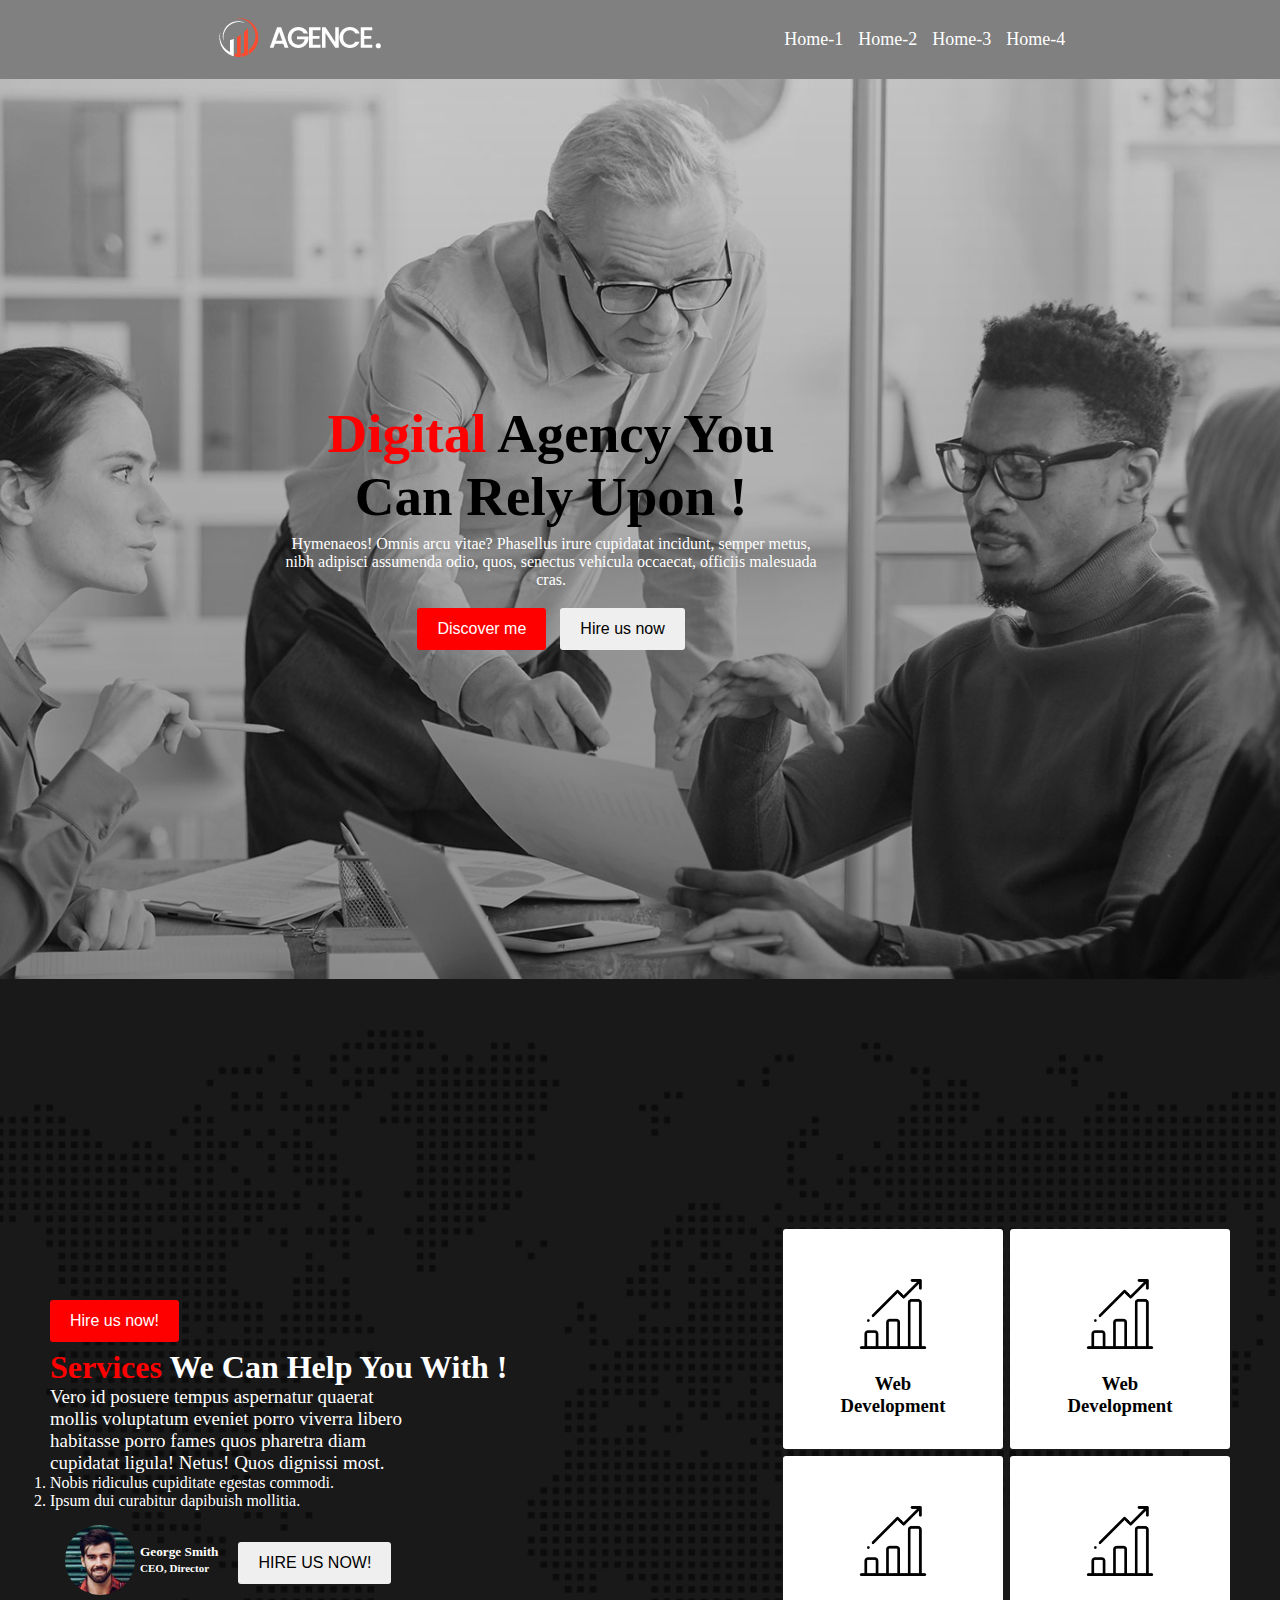
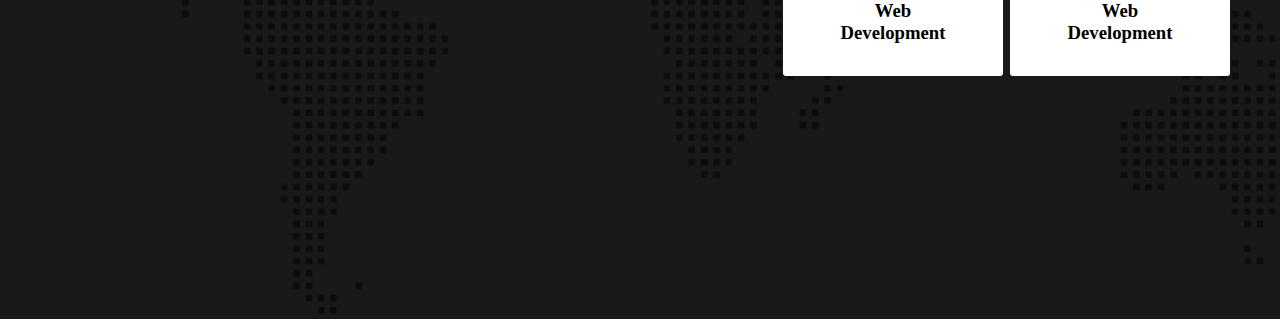
==== index.html @ f1338099 "banner section and service section added" ====
<!DOCTYPE html>
<html lang="en">
  <head>
    <meta charset="UTF-8" />
    <meta name="viewport" content="width=device-width, initial-scale=1.0" />
    <title>Session 2</title>
    <link rel="stylesheet" href="style.css" />
  </head>
  <body>
    <header>
      <nav>
        <div class="nav-container">
          <div class="logo">
            <img src="asset/logo/logo.png" alt="" />
          </div>
          <div class="menus">
            <ul>
              <li>Home-1</li>
              <li>Home-2</li>
              <li>Home-3</li>
              <li>Home-4</li>
            </ul>
          </div>
        </div>
      </nav>
      <div class="banner-container">
        <div class="banner-info">
          <h1 class="title">
            <span class="primary"> Digital</span> Agency You <br />
            Can Rely Upon !
          </h1>
          <p class="description">
            Hymenaeos! Omnis arcu vitae? Phasellus irure cupidatat incidunt,
            semper metus, nibh adipisci assumenda odio, quos, senectus vehicula
            occaecat, officiis malesuada cras.
          </p>
          <button class="btn bg-primary">Discover me</button>
          <button class="btn">Hire us now</button>
        </div>
      </div>
    </header>
    <main>
        <div class="service-container">
            <div class="left-side-container">
                <button class="btn bg-primary">Hire us now!</button>
                <h1><span class="primary">Services</span>  We Can Help You With !</h1>
                <p class="service-description">
                    Vero id posuere tempus aspernatur quaerat mollis voluptatum eveniet porro viverra libero habitasse porro fames quos pharetra diam cupidatat ligula! Netus! Quos dignissi most.
                </p>
                <ol>
                    <li>Nobis ridiculus cupiditate egestas commodi.</li>
                <li>Ipsum dui curabitur dapibuish mollitia.</li>
                </ol>
                <div class="author-container">
                <div class="profile-container">
                    <img class="author-img" src="./asset/image/author.jpg" alt="">
                    <h5><b>George Smith</b>  <br>
                       <small>CEO, Director</small> </h5>
                </div>
                <div class="author-button">
                    <button class="btn">HIRE US NOW!</button>
                </div>
            </div>
            </div>
            <div class="right-side-container">
                <div class="first-two-box">
                    <div class="box">
                        <img class="icon" src="./asset/icons/bar-chart.png" alt="">
                        <h3>Web Development</h3>
                    </div>
                    <div class="box">
                        <img class="icon" src="./asset/icons/bar-chart.png" alt="">
                        <h3>Web Development</h3>
                    </div>
                </div>
                <div class="first-two-box">
                    <div class="box">
                        <img class="icon" src="./asset/icons/bar-chart.png" alt="">
                        <h3>Web Development</h3>
                    </div>
                    <div class="box">
                        <img class="icon" src="./asset/icons/bar-chart.png" alt="">
                        <h3>Web Development</h3>
                    </div>
                </div>
            </div>
        </div>
    </main>
    <footer></footer>
  </body>
</html>
---- style.css ----
*{
    margin: 0px;
    padding: 0px;
}
.nav-container{
    display: flex;
    justify-content: space-around;
    background-color: gray;
    padding: 15px;
    align-items: center;
}

.menus>ul>li{
    list-style: none;
}
.menus ul{
    display: flex;
    gap: 15px;
    font-size: 18px;
    color: white;
}
.banner-container{
    height:100vh;
    background-image: url("./asset/image/background.jpg"),linear-gradient(rgba(0,0,0,0.2),rgba(0,0,0,0.4));
    background-blend-mode: overlay;
    background-position: center;
    background-repeat: no-repeat;
    background-size: cover;
    text-align: center;
    display: flex;
    align-items: center;
}
.primary{
    color: red;
}
.title{
    font-size: 55px;
    font-weight: bold;
}
.description{
    color: white;
    width: 50%;
    margin: auto;
    padding: 7px;
}
.btn{
    padding: 12px 20px;
    border: none;
    border-radius: 3px;
    font-size: 16px;
    font-weight: normal;
    margin-bottom: 7px;
    margin-top: 12px;
    
}
.bg-primary{
    background-color: red;
    color: white;
    margin-right: 10px;
}
.btn:hover{
    background-color: blueviolet;
    cursor: pointer;
}
.service-container{
    height:100vh;
    color: white;
    background-image: url("./asset/image/footer-bg.png"),linear-gradient(rgba(0,0,0,0.9),rgba(0,0,0,0.9));
    background-blend-mode: overlay;
    background-position: center;
    background-repeat: no-repeat;
    background-size: cover;
    display: flex;
    padding: 20px 50px;
    align-items: center;
}
.icon{
    width: 70px;
    margin-bottom: 20px;
}
.box{
    width: 120px;
    height: 120px;
    padding: 50px;
    background-color: white;
    color: black;
    text-align: center;
    border-radius: 3px;
}
.service-description{
    width: 50%;
    font-size: 19px;
}
.first-two-box{
    margin-top: 7px;
    display: flex;
    gap: 7px;
}
.author-img{
    width: 70px;
    height: 70px;
    border-radius: 50%;
}
.author-container{
    display: flex;
    gap: 20px;
    align-items: center;
    padding: 15px;
}
.profile-container{
    display: flex;
    align-items: center;
    gap: 5px;
}
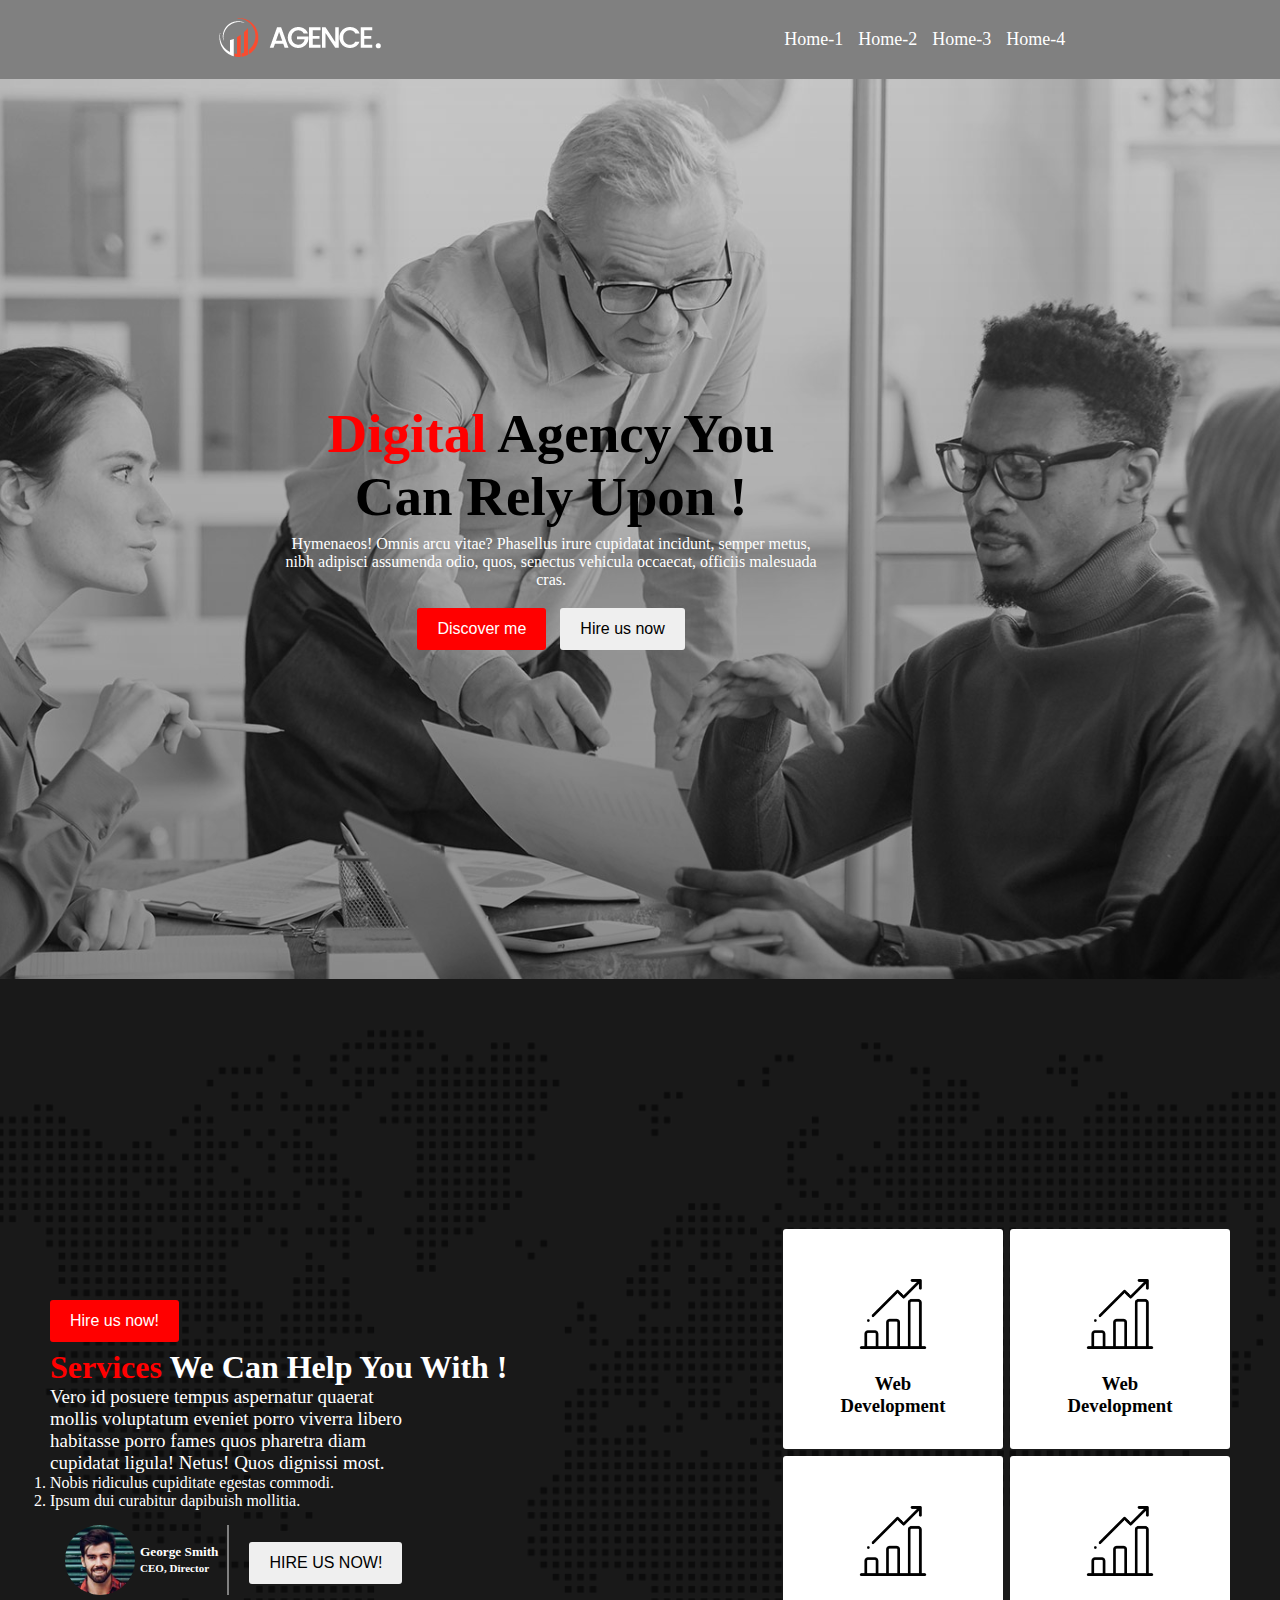
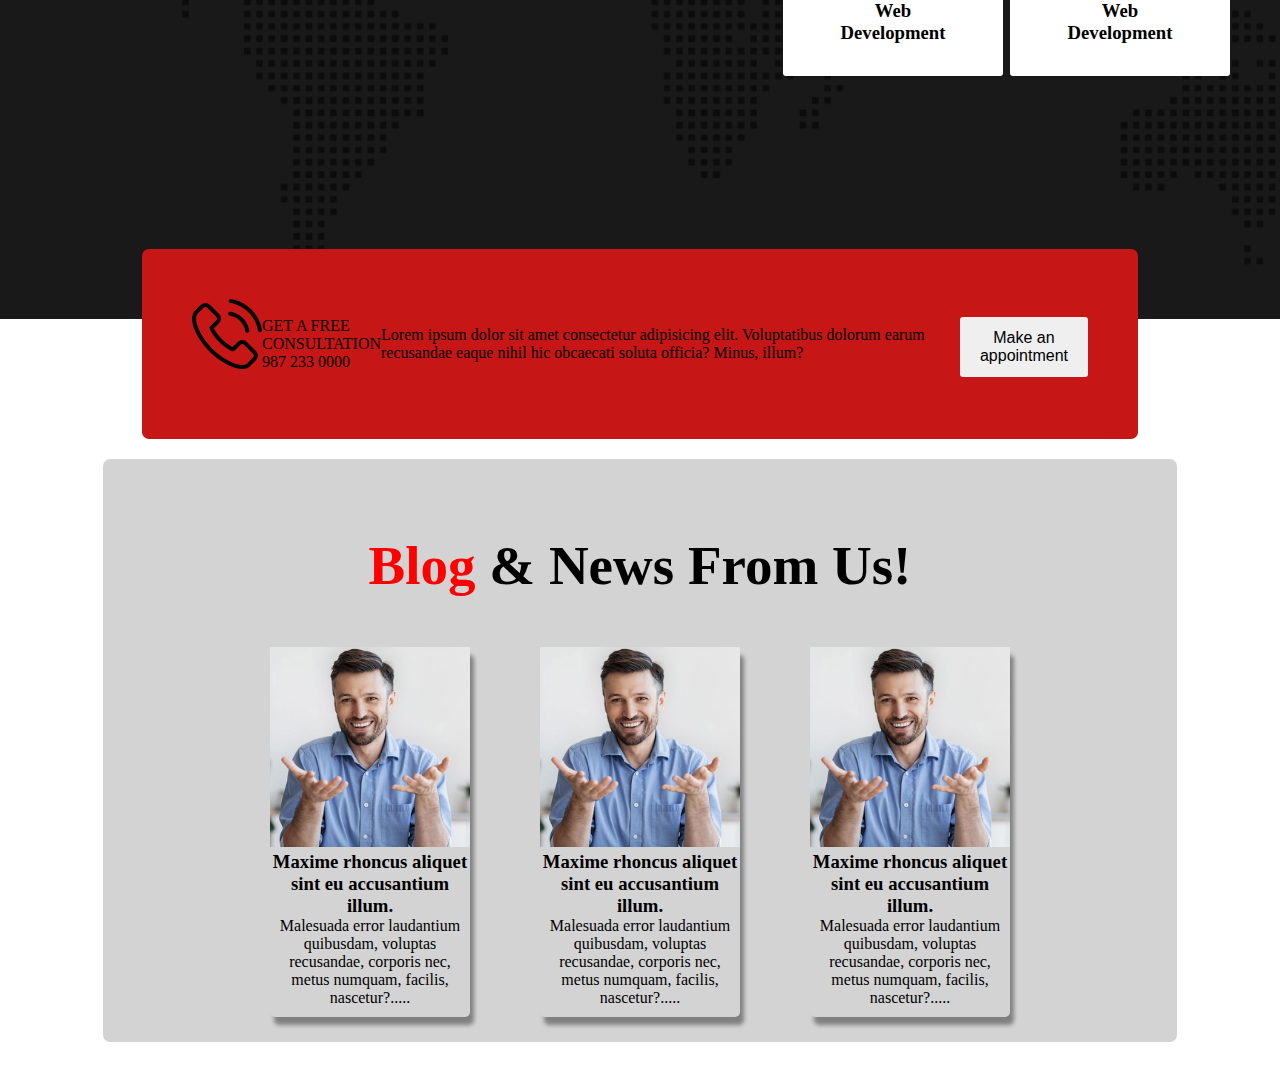
==== commit 10183c25: "finis without footer section" ====
--- a/index.html
+++ b/index.html
@@ -85,6 +85,40 @@
                 </div>
             </div>
         </div>
+        <div class="appointment-container">
+            <div class="phone-call">
+                <img class="icon" src="./asset/icons/phone-call.png" alt="">
+                <p>GET A FREE <br> CONSULTATION <br>
+                    987 233 0000</p>
+            </div>
+            <div class="appointment-desc">
+                Lorem ipsum dolor sit amet consectetur adipisicing elit. Voluptatibus dolorum earum recusandae eaque nihil hic obcaecati soluta officia? Minus, illum?
+            </div>
+            <div class="appoinment-btn">
+                <button class="btn">Make an appointment</button>
+            </div>
+        </div>
+        <div class="blog-container">
+            <h1 class="title blog-title "> <span class="primary" >Blog</span> &  News From Us!</h1>
+
+            <div class="cards">
+                <div class="card">
+                    <img class="blog-img" src="./asset/image/man-2.jpg" alt="">
+                    <h3 class="card_title">Maxime rhoncus aliquet sint eu accusantium illum.</h3>
+                    <p>Malesuada error laudantium quibusdam, voluptas recusandae, corporis nec, metus numquam, facilis, nascetur?.....</p>
+                </div>
+                <div class="card">
+                    <img class="blog-img" src="./asset/image/man-2.jpg" alt="">
+                    <h3 class="card_title">Maxime rhoncus aliquet sint eu accusantium illum.</h3>
+                    <p>Malesuada error laudantium quibusdam, voluptas recusandae, corporis nec, metus numquam, facilis, nascetur?.....</p>
+                </div>
+                <div class="card">
+                    <img class="blog-img" src="./asset/image/man-2.jpg" alt="">
+                    <h3 class="card_title">Maxime rhoncus aliquet sint eu accusantium illum.</h3>
+                    <p>Malesuada error laudantium quibusdam, voluptas recusandae, corporis nec, metus numquam, facilis, nascetur?.....</p>
+                </div>
+            </div>
+        </div>
     </main>
     <footer></footer>
   </body>
--- a/style.css
+++ b/style.css
@@ -111,4 +111,54 @@
     display: flex;
     align-items: center;
     gap: 5px;
+    border-right: 2px solid gray;
+    padding-right: 9px;
+}
+.phone-call{
+    display: flex;
+    align-items: center;
+}
+.appointment-container{
+    display: flex;
+    justify-content: space-around;
+    width: 70%;
+    margin: auto;
+    padding: 50px;
+    background-color: rgb(199, 22, 22);
+    border-radius: 7px;
+    margin-top: -70px;
+    align-items: center;
+}
+.blog-title{
+    text-align: center;
+    margin: 50px;
+}
+.card{
+    width: 200px;
+    height: 370px;
+    /* background-color:blueviolet; */
+    box-shadow: 4px 8px 4px gray;
+    border-radius: 5px;
+    text-align: center;
+}
+.blog-img{
+    width: 100%;
+}
+.card-title{
+    margin-top: 10px;
+    margin-bottom: 10px;
+}
+.cards{
+    display: flex;
+    justify-content: center;
+    gap: 70px;
+}
+.blog-container{
+    width: 80%;
+    margin: auto;
+    background-color: lightgray;
+    padding: 25px;
+    border-radius: 7px;
+    margin-top: 20px;
+    margin-bottom: 30px;
 }